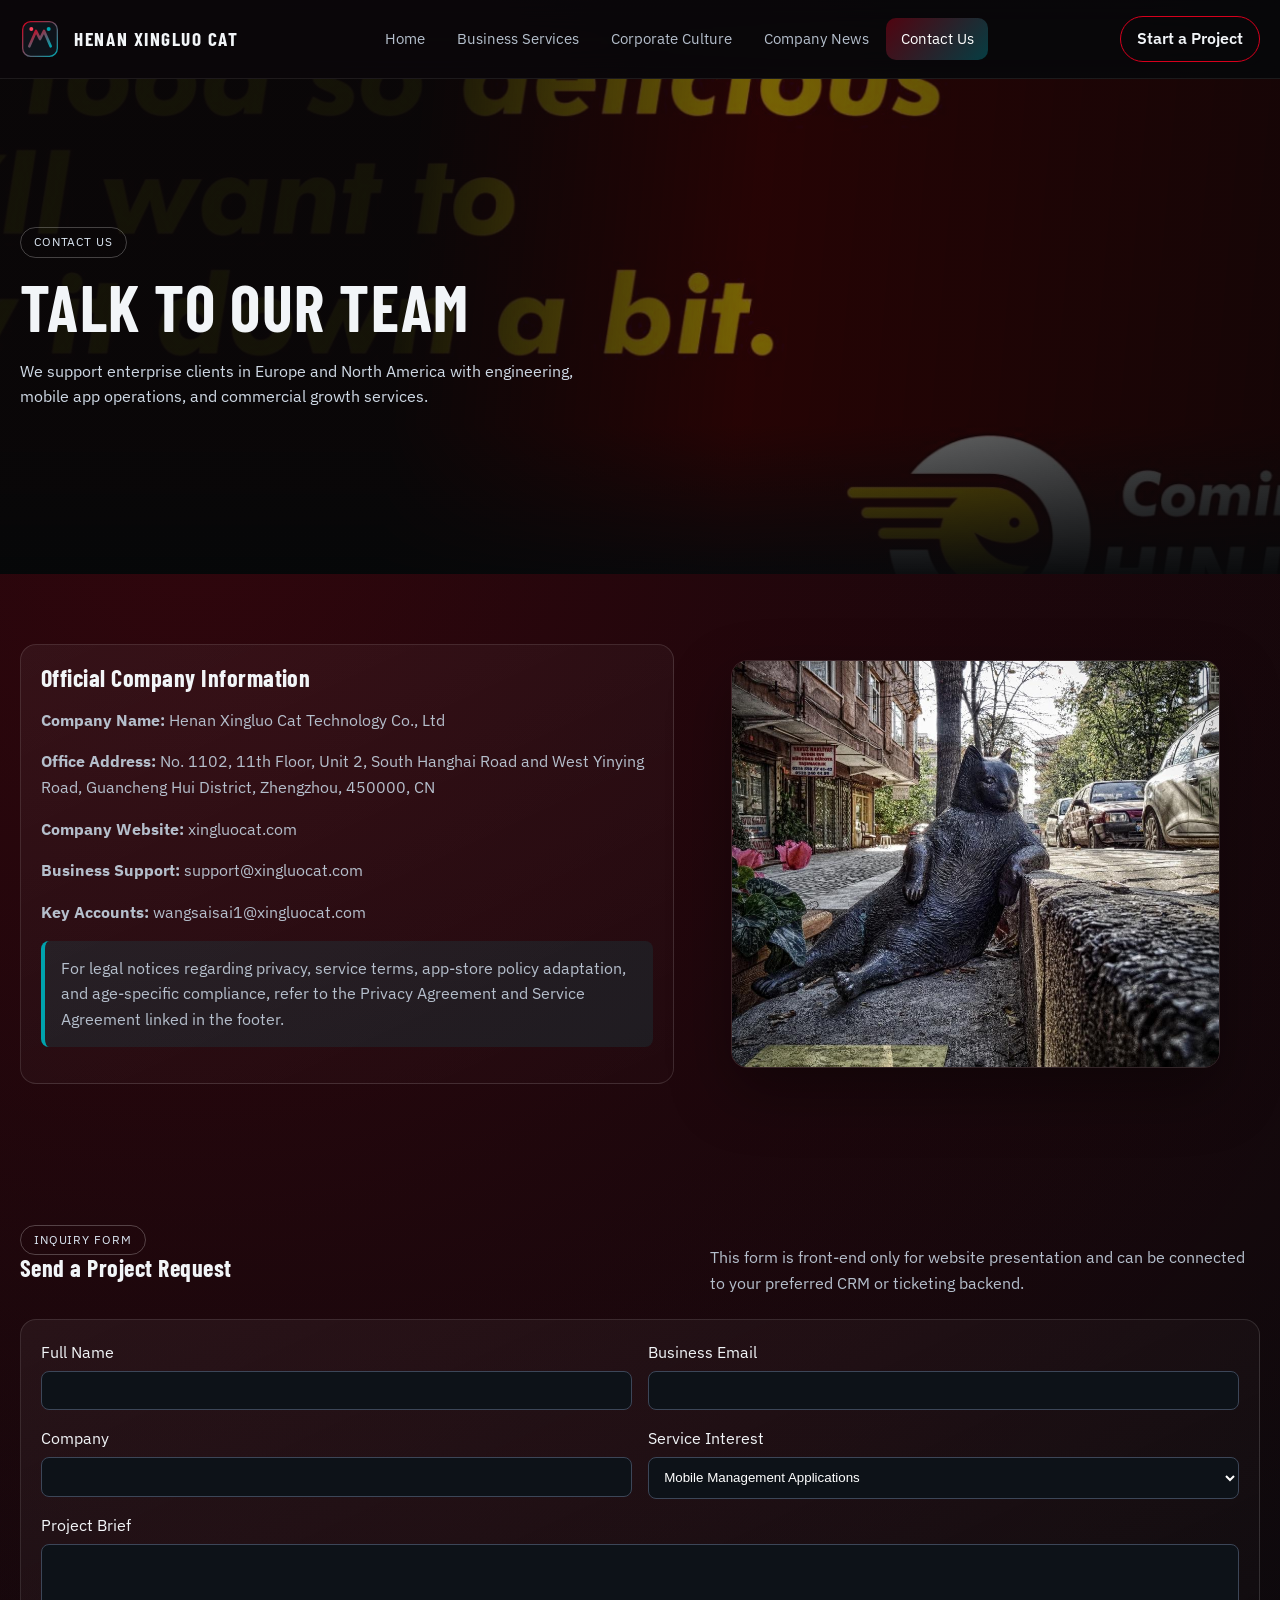
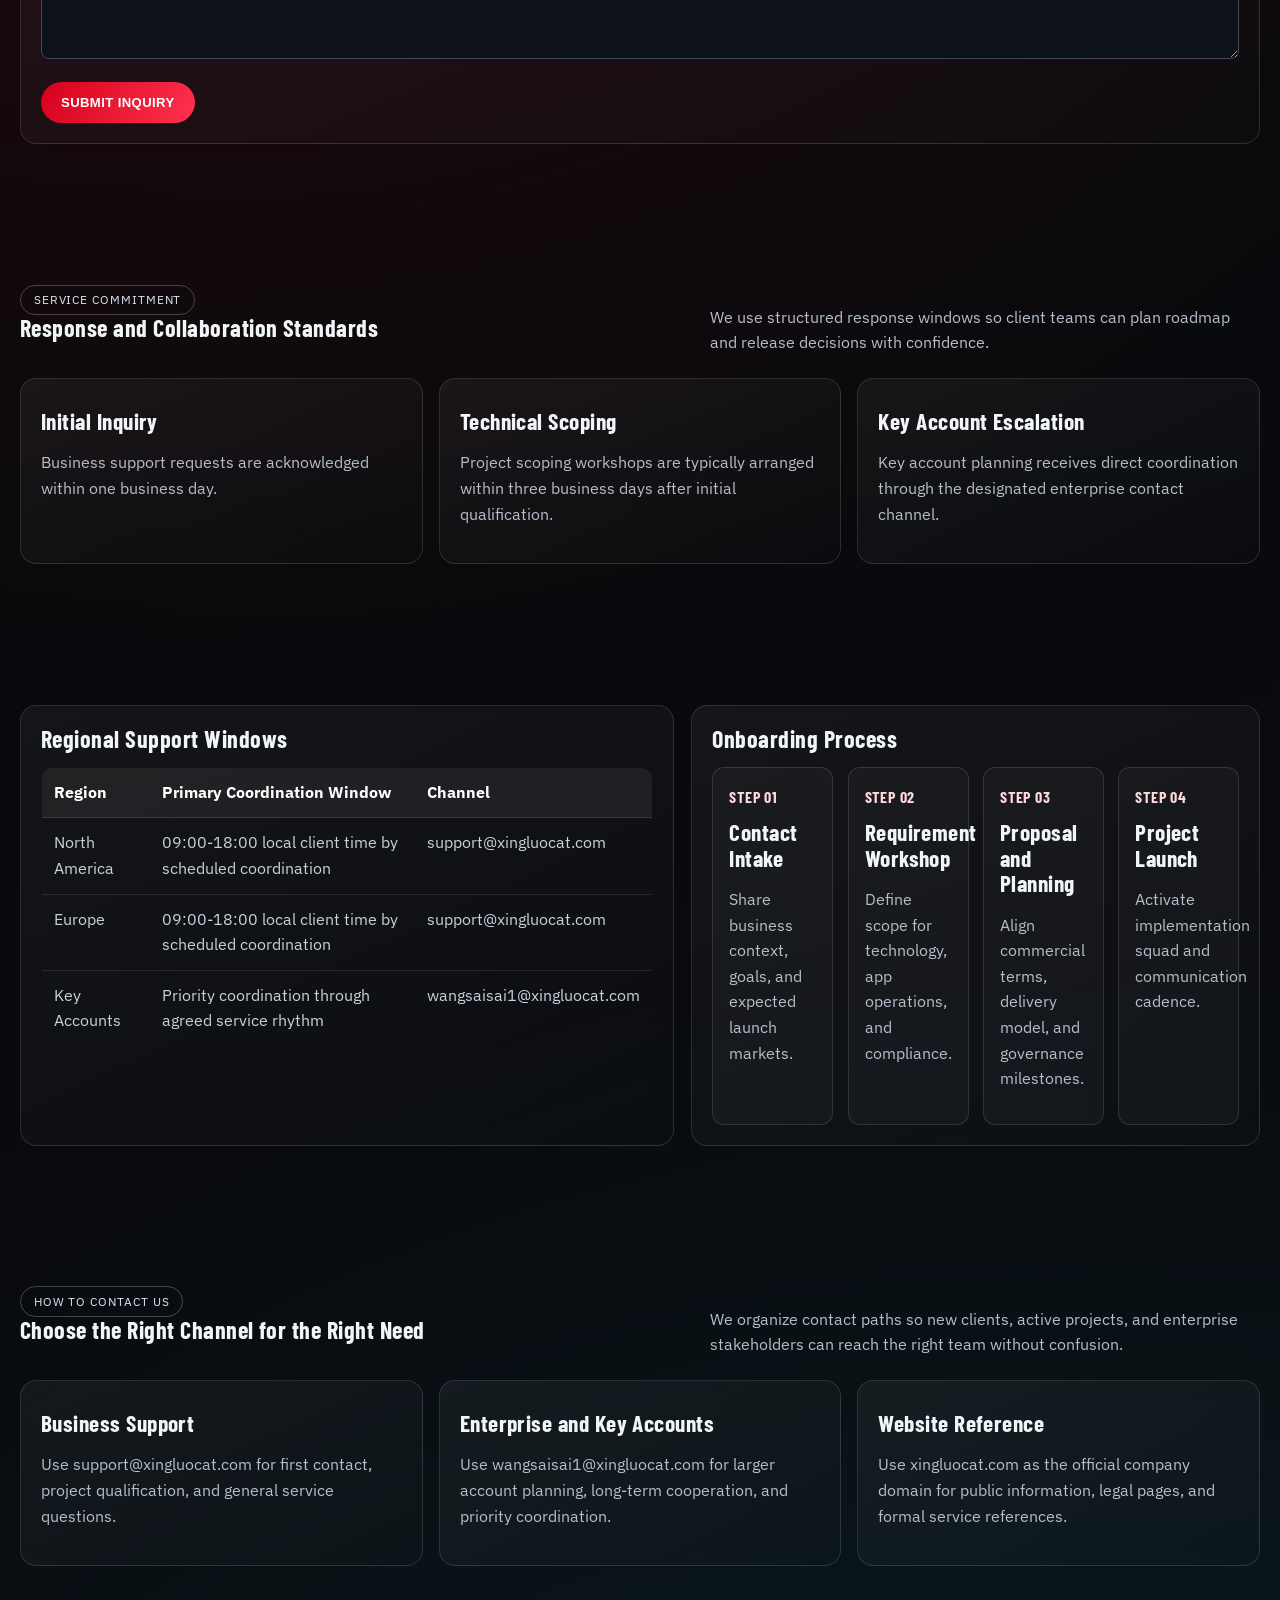
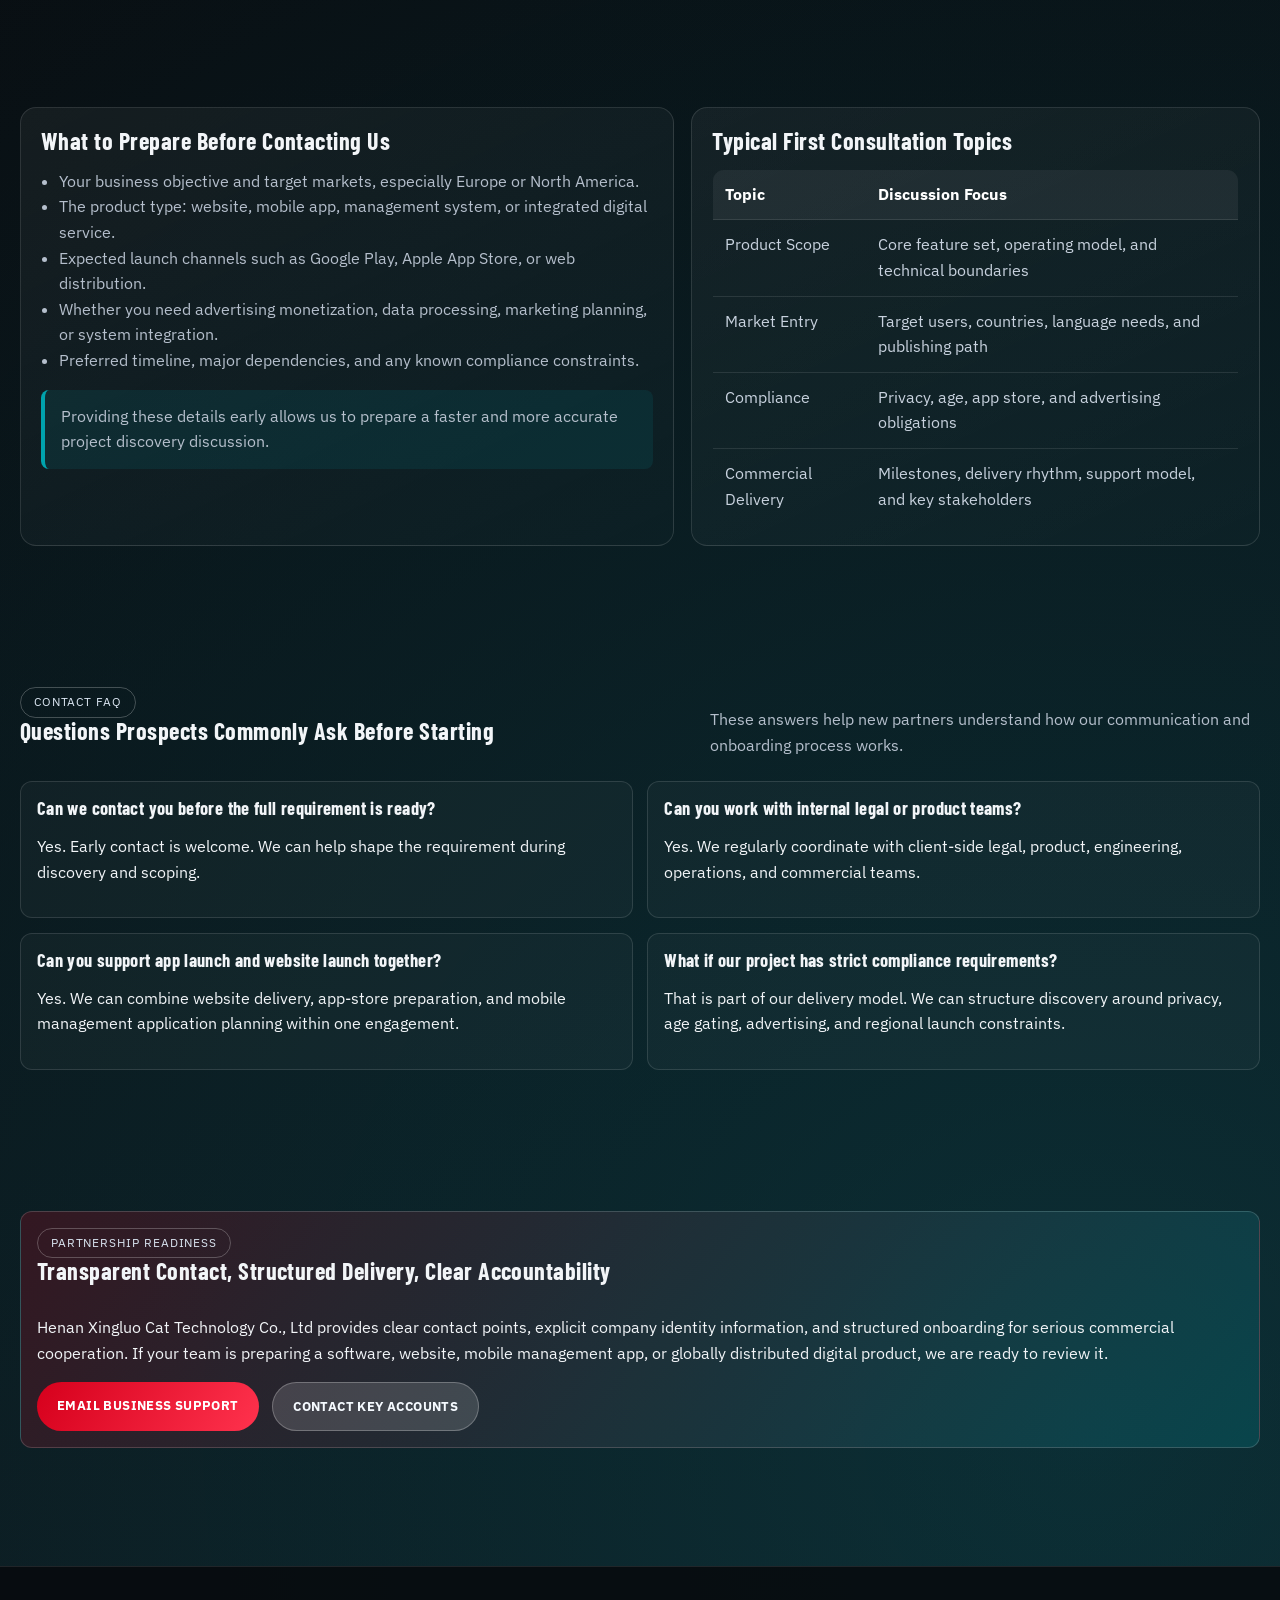
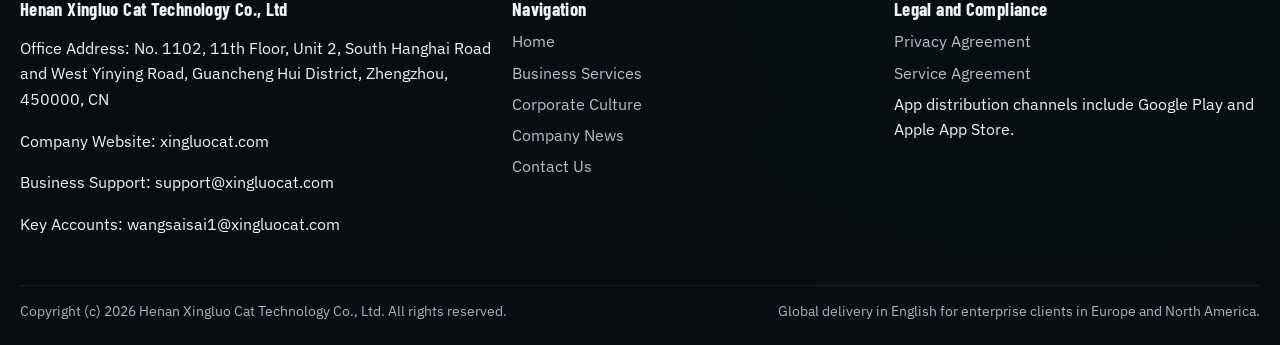
==== contact.html @ bdad8a5e "xingluocat" ====
<!DOCTYPE html>
<html lang="en">
<head>
  <meta charset="UTF-8">
  <meta http-equiv="X-UA-Compatible" content="IE=edge">
  <meta name="viewport" content="width=device-width, initial-scale=1.0">
  <title>Contact Us | Henan Xingluo Cat Technology Co., Ltd</title>
  <meta name="description" content="Contact Henan Xingluo Cat Technology Co., Ltd for business support, key account cooperation, and project consultations in Europe and North America.">
  <meta name="robots" content="index, follow, max-image-preview:large">
  <link rel="canonical" href="https://xingluocat.com/contact.html">
  <link rel="preconnect" href="https://fonts.googleapis.com">
  <link rel="preconnect" href="https://fonts.gstatic.com" crossorigin>
  <link href="https://fonts.googleapis.com/css2?family=Barlow+Condensed:wght@500;700;800&family=IBM+Plex+Sans:wght@400;500;600;700&display=swap" rel="stylesheet">
  <link rel="stylesheet" href="css/style.css">
</head>
<body>
  <a class="skip-link" href="#main">Skip to main content</a>
  <header class="site-header">
    <div class="container header-row">
      <a class="brand" href="index.html" aria-label="Go to homepage">
        <img src="images/logo.svg" alt="Xingluo Cat logo">
        <strong>Henan Xingluo Cat</strong>
      </a>
      <button class="nav-toggle" aria-expanded="false" aria-controls="main-nav" aria-label="Toggle menu">Menu</button>
      <nav id="main-nav" class="main-nav" aria-label="Primary navigation">
        <ul class="nav-list">
          <li><a href="index.html">Home</a></li>
          <li><a href="services.html">Business Services</a></li>
          <li><a href="culture.html">Corporate Culture</a></li>
          <li><a href="news.html">Company News</a></li>
          <li><a href="contact.html">Contact Us</a></li>
        </ul>
      </nav>
      <a class="header-cta cta-link" href="contact.html">Start a Project</a>
    </div>
  </header>

  <main id="main">
    <section class="hero" style="min-height:55vh;">
      <div class="hero-media">
        <img src="images/contact-map.png" alt="Global business route and communication map">
      </div>
      <div class="container hero-grid" style="grid-template-columns:1fr;">
        <div class="reveal">
          <span class="eyebrow">Contact Us</span>
          <h1>Talk to Our Team</h1>
          <p>We support enterprise clients in Europe and North America with engineering, mobile app operations, and commercial growth services.</p>
        </div>
      </div>
    </section>

    <section class="section">
      <div class="container split-box">
        <article class="card reveal">
          <h2>Official Company Information</h2>
          <p><strong>Company Name:</strong> Henan Xingluo Cat Technology Co., Ltd</p>
          <p><strong>Office Address:</strong> No. 1102, 11th Floor, Unit 2, South Hanghai Road and West Yinying Road, Guancheng Hui District, Zhengzhou, 450000, CN</p>
          <p><strong>Company Website:</strong> <a href="https://xingluocat.com">xingluocat.com</a></p>
          <p><strong>Business Support:</strong> <a href="mailto:support@xingluocat.com">support@xingluocat.com</a></p>
          <p><strong>Key Accounts:</strong> <a href="mailto:wangsaisai1@xingluocat.com">wangsaisai1@xingluocat.com</a></p>
          <p class="notice">For legal notices regarding privacy, service terms, app-store policy adaptation, and age-specific compliance, refer to the Privacy Agreement and Service Agreement linked in the footer.</p>
        </article>
        <figure class="feature-image reveal">
          <img src="images/newsroom.png" alt="Client communication center and support operations">
        </figure>
      </div>
    </section>

    <section class="section">
      <div class="container">
        <div class="section-title reveal">
          <div>
            <span class="eyebrow">Inquiry Form</span>
            <h2>Send a Project Request</h2>
          </div>
          <p>This form is front-end only for website presentation and can be connected to your preferred CRM or ticketing backend.</p>
        </div>
        <form class="card reveal" action="#" method="post" aria-label="Project request form">
          <div class="grid grid-2">
            <label>Full Name<input type="text" name="name" required style="width:100%;margin-top:0.35rem;padding:0.7rem;border-radius:8px;border:1px solid #3c4658;background:#0d1218;color:#fff;"></label>
            <label>Business Email<input type="email" name="email" required style="width:100%;margin-top:0.35rem;padding:0.7rem;border-radius:8px;border:1px solid #3c4658;background:#0d1218;color:#fff;"></label>
            <label>Company<input type="text" name="company" style="width:100%;margin-top:0.35rem;padding:0.7rem;border-radius:8px;border:1px solid #3c4658;background:#0d1218;color:#fff;"></label>
            <label>Service Interest
              <select name="service" style="width:100%;margin-top:0.35rem;padding:0.7rem;border-radius:8px;border:1px solid #3c4658;background:#0d1218;color:#fff;">
                <option>Mobile Management Applications</option>
                <option>Software Development</option>
                <option>Website Design and Operation</option>
                <option>Information System Integration</option>
                <option>Data Processing Services</option>
                <option>Advertising and Marketing</option>
                <option>E-commerce Information Consulting</option>
              </select>
            </label>
          </div>
          <label style="display:block;margin-top:0.9rem;">Project Brief
            <textarea name="message" rows="6" style="width:100%;margin-top:0.35rem;padding:0.7rem;border-radius:8px;border:1px solid #3c4658;background:#0d1218;color:#fff;"></textarea>
          </label>
          <button class="button button-primary" type="submit" style="margin-top:1rem;">Submit Inquiry</button>
        </form>
      </div>
    </section>

    <section class="section">
      <div class="container">
        <div class="section-title reveal">
          <div>
            <span class="eyebrow">Service Commitment</span>
            <h2>Response and Collaboration Standards</h2>
          </div>
          <p>We use structured response windows so client teams can plan roadmap and release decisions with confidence.</p>
        </div>
        <div class="grid grid-3">
          <article class="card reveal">
            <h3>Initial Inquiry</h3>
            <p>Business support requests are acknowledged within one business day.</p>
          </article>
          <article class="card reveal">
            <h3>Technical Scoping</h3>
            <p>Project scoping workshops are typically arranged within three business days after initial qualification.</p>
          </article>
          <article class="card reveal">
            <h3>Key Account Escalation</h3>
            <p>Key account planning receives direct coordination through the designated enterprise contact channel.</p>
          </article>
        </div>
      </div>
    </section>

    <section class="section">
      <div class="container split-box">
        <article class="card reveal">
          <h2>Regional Support Windows</h2>
          <table class="mini-table" aria-label="Regional support windows">
            <thead>
              <tr>
                <th>Region</th>
                <th>Primary Coordination Window</th>
                <th>Channel</th>
              </tr>
            </thead>
            <tbody>
              <tr>
                <td>North America</td>
                <td>09:00-18:00 local client time by scheduled coordination</td>
                <td>support@xingluocat.com</td>
              </tr>
              <tr>
                <td>Europe</td>
                <td>09:00-18:00 local client time by scheduled coordination</td>
                <td>support@xingluocat.com</td>
              </tr>
              <tr>
                <td>Key Accounts</td>
                <td>Priority coordination through agreed service rhythm</td>
                <td>wangsaisai1@xingluocat.com</td>
              </tr>
            </tbody>
          </table>
        </article>
        <article class="card reveal">
          <h2>Onboarding Process</h2>
          <div class="process-grid">
            <article class="process-step">
              <strong>Step 01</strong>
              <h3>Contact Intake</h3>
              <p>Share business context, goals, and expected launch markets.</p>
            </article>
            <article class="process-step">
              <strong>Step 02</strong>
              <h3>Requirement Workshop</h3>
              <p>Define scope for technology, app operations, and compliance.</p>
            </article>
            <article class="process-step">
              <strong>Step 03</strong>
              <h3>Proposal and Planning</h3>
              <p>Align commercial terms, delivery model, and governance milestones.</p>
            </article>
            <article class="process-step">
              <strong>Step 04</strong>
              <h3>Project Launch</h3>
              <p>Activate implementation squad and communication cadence.</p>
            </article>
          </div>
        </article>
      </div>
    </section>

    <section class="section">
      <div class="container">
        <div class="section-title reveal">
          <div>
            <span class="eyebrow">How to Contact Us</span>
            <h2>Choose the Right Channel for the Right Need</h2>
          </div>
          <p>We organize contact paths so new clients, active projects, and enterprise stakeholders can reach the right team without confusion.</p>
        </div>
        <div class="grid grid-3">
          <article class="card reveal">
            <h3>Business Support</h3>
            <p>Use support@xingluocat.com for first contact, project qualification, and general service questions.</p>
          </article>
          <article class="card reveal">
            <h3>Enterprise and Key Accounts</h3>
            <p>Use wangsaisai1@xingluocat.com for larger account planning, long-term cooperation, and priority coordination.</p>
          </article>
          <article class="card reveal">
            <h3>Website Reference</h3>
            <p>Use xingluocat.com as the official company domain for public information, legal pages, and formal service references.</p>
          </article>
        </div>
      </div>
    </section>

    <section class="section">
      <div class="container split-box">
        <article class="card reveal">
          <h2>What to Prepare Before Contacting Us</h2>
          <ul class="list-clean">
            <li>Your business objective and target markets, especially Europe or North America.</li>
            <li>The product type: website, mobile app, management system, or integrated digital service.</li>
            <li>Expected launch channels such as Google Play, Apple App Store, or web distribution.</li>
            <li>Whether you need advertising monetization, data processing, marketing planning, or system integration.</li>
            <li>Preferred timeline, major dependencies, and any known compliance constraints.</li>
          </ul>
          <p class="notice">Providing these details early allows us to prepare a faster and more accurate project discovery discussion.</p>
        </article>
        <article class="card reveal">
          <h2>Typical First Consultation Topics</h2>
          <table class="mini-table" aria-label="Initial consultation topics">
            <thead>
              <tr>
                <th>Topic</th>
                <th>Discussion Focus</th>
              </tr>
            </thead>
            <tbody>
              <tr>
                <td>Product Scope</td>
                <td>Core feature set, operating model, and technical boundaries</td>
              </tr>
              <tr>
                <td>Market Entry</td>
                <td>Target users, countries, language needs, and publishing path</td>
              </tr>
              <tr>
                <td>Compliance</td>
                <td>Privacy, age, app store, and advertising obligations</td>
              </tr>
              <tr>
                <td>Commercial Delivery</td>
                <td>Milestones, delivery rhythm, support model, and key stakeholders</td>
              </tr>
            </tbody>
          </table>
        </article>
      </div>
    </section>

    <section class="section">
      <div class="container">
        <div class="section-title reveal">
          <div>
            <span class="eyebrow">Contact FAQ</span>
            <h2>Questions Prospects Commonly Ask Before Starting</h2>
          </div>
          <p>These answers help new partners understand how our communication and onboarding process works.</p>
        </div>
        <div class="faq-grid reveal">
          <article class="faq-item">
            <h3>Can we contact you before the full requirement is ready?</h3>
            <p>Yes. Early contact is welcome. We can help shape the requirement during discovery and scoping.</p>
          </article>
          <article class="faq-item">
            <h3>Can you work with internal legal or product teams?</h3>
            <p>Yes. We regularly coordinate with client-side legal, product, engineering, operations, and commercial teams.</p>
          </article>
          <article class="faq-item">
            <h3>Can you support app launch and website launch together?</h3>
            <p>Yes. We can combine website delivery, app-store preparation, and mobile management application planning within one engagement.</p>
          </article>
          <article class="faq-item">
            <h3>What if our project has strict compliance requirements?</h3>
            <p>That is part of our delivery model. We can structure discovery around privacy, age gating, advertising, and regional launch constraints.</p>
          </article>
        </div>
      </div>
    </section>

    <section class="section">
      <div class="container banner-strip reveal">
        <div class="section-title" style="margin-bottom:0.8rem;">
          <div>
            <span class="eyebrow">Partnership Readiness</span>
            <h2>Transparent Contact, Structured Delivery, Clear Accountability</h2>
          </div>
        </div>
        <p>Henan Xingluo Cat Technology Co., Ltd provides clear contact points, explicit company identity information, and structured onboarding for serious commercial cooperation. If your team is preparing a software, website, mobile management app, or globally distributed digital product, we are ready to review it.</p>
        <div class="hero-actions" style="margin-top:1rem;">
          <a class="button button-primary" href="mailto:support@xingluocat.com">Email Business Support</a>
          <a class="button button-secondary" href="mailto:wangsaisai1@xingluocat.com">Contact Key Accounts</a>
        </div>
      </div>
    </section>
  </main>

  <footer class="site-footer">
    <div class="container footer-grid">
      <section>
        <h3>Henan Xingluo Cat Technology Co., Ltd</h3>
        <p>Office Address: No. 1102, 11th Floor, Unit 2, South Hanghai Road and West Yinying Road, Guancheng Hui District, Zhengzhou, 450000, CN</p>
        <p>Company Website: <a href="https://xingluocat.com">xingluocat.com</a></p>
        <p>Business Support: <a href="mailto:support@xingluocat.com">support@xingluocat.com</a></p>
        <p>Key Accounts: <a href="mailto:wangsaisai1@xingluocat.com">wangsaisai1@xingluocat.com</a></p>
      </section>
      <section>
        <h3>Navigation</h3>
        <ul class="footer-links">
          <li><a href="index.html">Home</a></li>
          <li><a href="services.html">Business Services</a></li>
          <li><a href="culture.html">Corporate Culture</a></li>
          <li><a href="news.html">Company News</a></li>
          <li><a href="contact.html">Contact Us</a></li>
        </ul>
      </section>
      <section>
        <h3>Legal and Compliance</h3>
        <ul class="footer-links">
          <li><a href="privacy.html">Privacy Agreement</a></li>
          <li><a href="terms.html">Service Agreement</a></li>
          <li>App distribution channels include Google Play and Apple App Store.</li>
        </ul>
      </section>
    </div>
    <div class="container footer-bottom">
      <span>Copyright (c) <span id="year"></span> Henan Xingluo Cat Technology Co., Ltd. All rights reserved.</span>
      <span>Global delivery in English for enterprise clients in Europe and North America.</span>
    </div>
  </footer>

  <script src="js/main.js" defer></script>
</body>
</html>
---- css/style.css ----
/* Core theme and reset */
:root {
  --bg: #060708;
  --bg-soft: #11151a;
  --surface: #171c24;
  --surface-2: #1f2631;
  --text: #f2f5f8;
  --muted: #b5bfcc;
  --line: #313949;
  --brand: #d6001c;
  --brand-soft: #ff445d;
  --accent: #00a3ad;
  --success: #1bc47d;
  --warning: #ffb200;
  --max: 1240px;
  --radius: 16px;
  --shadow-lg: 0 24px 60px rgba(0, 0, 0, 0.35);
}

* {
  box-sizing: border-box;
}

html {
  scroll-behavior: smooth;
}

body {
  margin: 0;
  color: var(--text);
  background:
    radial-gradient(circle at 15% 10%, rgba(214, 0, 28, 0.2), transparent 38%),
    radial-gradient(circle at 85% 90%, rgba(0, 163, 173, 0.2), transparent 44%),
    linear-gradient(160deg, #050607 0%, #090b0f 60%, #10141a 100%);
  font-family: "IBM Plex Sans", "Segoe UI", sans-serif;
  line-height: 1.6;
}

a {
  color: inherit;
  text-decoration: none;
}

img {
  max-width: 100%;
  display: block;
}

.container {
  width: min(100% - 2.2rem, var(--max));
  margin-inline: auto;
}

.skip-link {
  position: absolute;
  left: -9999px;
  top: auto;
}

.skip-link:focus {
  left: 1rem;
  top: 1rem;
  padding: 0.7rem 1rem;
  background: #fff;
  color: #000;
  z-index: 1000;
}

/* Header */
.site-header {
  position: sticky;
  top: 0;
  z-index: 100;
  backdrop-filter: blur(14px);
  background: rgba(6, 8, 10, 0.82);
  border-bottom: 1px solid rgba(255, 255, 255, 0.08);
}

.header-row {
  display: flex;
  align-items: center;
  justify-content: space-between;
  min-height: 78px;
  gap: 1rem;
}

.brand {
  display: flex;
  align-items: center;
  gap: 0.9rem;
}

.brand img {
  width: 40px;
  height: 40px;
}

.brand strong {
  font-family: "Barlow Condensed", sans-serif;
  letter-spacing: 0.08em;
  font-size: 1.2rem;
  text-transform: uppercase;
}

.nav-toggle {
  display: none;
  border: 1px solid var(--line);
  background: transparent;
  color: var(--text);
  border-radius: 10px;
  padding: 0.55rem 0.8rem;
}

.nav-list {
  list-style: none;
  display: flex;
  gap: 0.2rem;
  margin: 0;
  padding: 0;
}

.nav-list a {
  display: inline-block;
  padding: 0.55rem 0.9rem;
  border-radius: 10px;
  font-size: 0.94rem;
  color: var(--muted);
  transition: all 0.25s ease;
}

.nav-list a:hover,
.nav-list a:focus-visible,
.nav-list a.active {
  color: #fff;
  background: linear-gradient(130deg, rgba(214, 0, 28, 0.35), rgba(0, 163, 173, 0.35));
}

.cta-link {
  padding: 0.55rem 1rem;
  border: 1px solid var(--brand);
  border-radius: 999px;
  font-weight: 600;
  transition: all 0.25s ease;
}

.cta-link:hover {
  background: var(--brand);
}

/* Hero */
.hero {
  position: relative;
  min-height: 74vh;
  display: grid;
  align-items: center;
  overflow: hidden;
}

.hero-media {
  position: absolute;
  inset: 0;
  z-index: -2;
}

.hero-media img {
  width: 100%;
  height: 100%;
  object-fit: cover;
  filter: saturate(1.08) contrast(1.05);
  transform: scale(1.07);
  animation: heroZoom 12s ease forwards;
}

.hero::before {
  content: "";
  position: absolute;
  inset: 0;
  z-index: -1;
  background:
    linear-gradient(95deg, rgba(6, 7, 8, 0.94) 32%, rgba(6, 7, 8, 0.55) 58%, rgba(6, 7, 8, 0.78) 100%),
    linear-gradient(180deg, rgba(0, 0, 0, 0) 70%, rgba(9, 11, 15, 0.94) 100%);
}

.hero-grid {
  display: grid;
  grid-template-columns: 1fr 420px;
  gap: 2rem;
  align-items: center;
  padding: 4.5rem 0;
}

.eyebrow {
  display: inline-flex;
  gap: 0.5rem;
  align-items: center;
  border: 1px solid rgba(255, 255, 255, 0.24);
  border-radius: 999px;
  padding: 0.32rem 0.8rem;
  text-transform: uppercase;
  letter-spacing: 0.08em;
  font-size: 0.72rem;
  color: #dbe6f2;
}

h1,
h2,
h3 {
  font-family: "Barlow Condensed", sans-serif;
  letter-spacing: 0.02em;
  margin: 0 0 0.9rem;
  line-height: 1.1;
}

h1 {
  font-size: clamp(2.2rem, 5vw, 4.3rem);
  text-transform: uppercase;
  margin-top: 0.9rem;
}

.hero p {
  max-width: 56ch;
  color: #d0dae6;
}

.hero-actions {
  margin-top: 1.7rem;
  display: flex;
  gap: 0.85rem;
  flex-wrap: wrap;
}

.button {
  border: 0;
  border-radius: 999px;
  padding: 0.8rem 1.25rem;
  font-weight: 700;
  letter-spacing: 0.03em;
  text-transform: uppercase;
  font-size: 0.82rem;
  cursor: pointer;
  transition: transform 0.24s ease, filter 0.24s ease;
}

.button:hover {
  transform: translateY(-2px);
  filter: brightness(1.05);
}

.button-primary {
  color: #fff;
  background: linear-gradient(120deg, var(--brand), #ff324d);
}

.button-secondary {
  color: #f5faff;
  background: rgba(255, 255, 255, 0.14);
  border: 1px solid rgba(255, 255, 255, 0.25);
}

.stat-card {
  background: rgba(10, 13, 18, 0.72);
  border: 1px solid rgba(255, 255, 255, 0.17);
  border-radius: var(--radius);
  padding: 1.2rem;
  box-shadow: var(--shadow-lg);
}

.stat-grid {
  display: grid;
  gap: 0.8rem;
  grid-template-columns: 1fr 1fr;
}

.stat {
  background: rgba(255, 255, 255, 0.03);
  border: 1px solid rgba(255, 255, 255, 0.08);
  border-radius: 12px;
  padding: 0.8rem;
}

.stat strong {
  display: block;
  font-size: 1.5rem;
  font-family: "Barlow Condensed", sans-serif;
}

/* Sections */
.section {
  padding: 4.4rem 0;
}

.section-title {
  display: flex;
  justify-content: space-between;
  align-items: end;
  gap: 1rem;
  margin-bottom: 1.4rem;
}

.section-title p {
  margin: 0;
  color: var(--muted);
  max-width: 55ch;
}

.grid {
  display: grid;
  gap: 1rem;
}

.grid-3 {
  grid-template-columns: repeat(3, minmax(0, 1fr));
}

.grid-2 {
  grid-template-columns: repeat(2, minmax(0, 1fr));
}

.card {
  background: linear-gradient(155deg, rgba(255, 255, 255, 0.05), rgba(255, 255, 255, 0.01));
  border: 1px solid rgba(255, 255, 255, 0.12);
  border-radius: var(--radius);
  padding: 1.25rem;
  overflow: hidden;
  position: relative;
}

.card::after {
  content: "";
  position: absolute;
  left: 0;
  bottom: 0;
  width: 100%;
  height: 3px;
  background: linear-gradient(90deg, var(--brand), var(--accent));
  transform: scaleX(0);
  transform-origin: left;
  transition: transform 0.3s ease;
}

.card:hover::after {
  transform: scaleX(1);
}

.card h3 {
  margin-top: 0.6rem;
  font-size: 1.45rem;
}

.card p,
.card li {
  color: var(--muted);
}

.icon-wrap {
  width: 42px;
  height: 42px;
}

.feature-image {
  border-radius: var(--radius);
  border: 1px solid rgba(255, 255, 255, 0.12);
  overflow: hidden;
  box-shadow: var(--shadow-lg);
}

.feature-image img {
  width: 100%;
  height: 100%;
  object-fit: cover;
}

.timeline {
  border-left: 2px solid rgba(255, 255, 255, 0.16);
  margin-left: 0.7rem;
  padding-left: 1.2rem;
}

.timeline-item {
  position: relative;
  margin-bottom: 1.3rem;
}

.timeline-item::before {
  content: "";
  width: 11px;
  height: 11px;
  border-radius: 50%;
  background: var(--brand-soft);
  position: absolute;
  left: -1.87rem;
  top: 0.35rem;
}

.timeline-item time {
  color: #fbd2d8;
  font-size: 0.88rem;
}

.split-box {
  display: grid;
  gap: 1.1rem;
  grid-template-columns: 1.15fr 1fr;
  align-items: stretch;
}

.list-clean {
  margin: 0;
  padding-left: 1.1rem;
}

.kpi-row {
  display: grid;
  grid-template-columns: repeat(4, minmax(0, 1fr));
  gap: 0.9rem;
}

.kpi {
  padding: 1rem;
  border-radius: 12px;
  background: rgba(255, 255, 255, 0.04);
  border: 1px solid rgba(255, 255, 255, 0.12);
  text-align: center;
}

.kpi strong {
  display: block;
  font-size: 2rem;
  font-family: "Barlow Condensed", sans-serif;
}

.notice {
  border-left: 4px solid var(--accent);
  padding: 0.9rem 1rem;
  background: rgba(0, 163, 173, 0.11);
  border-radius: 8px;
}

.pill-row {
  display: flex;
  flex-wrap: wrap;
  gap: 0.55rem;
}

.pill {
  padding: 0.35rem 0.75rem;
  border-radius: 999px;
  border: 1px solid rgba(255, 255, 255, 0.2);
  background: rgba(255, 255, 255, 0.06);
  font-size: 0.82rem;
  color: #d7dfeb;
}

.process-grid {
  display: grid;
  grid-template-columns: repeat(4, minmax(0, 1fr));
  gap: 0.9rem;
}

.process-step {
  border: 1px solid rgba(255, 255, 255, 0.12);
  background: rgba(255, 255, 255, 0.03);
  border-radius: 12px;
  padding: 1rem;
}

.process-step strong {
  display: inline-block;
  color: #ffd7dd;
  font-family: "Barlow Condensed", sans-serif;
  letter-spacing: 0.05em;
  text-transform: uppercase;
}

.faq-grid {
  display: grid;
  grid-template-columns: repeat(2, minmax(0, 1fr));
  gap: 0.9rem;
}

.faq-item {
  border: 1px solid rgba(255, 255, 255, 0.12);
  background: rgba(255, 255, 255, 0.03);
  border-radius: 12px;
  padding: 1rem;
}

.faq-item h3 {
  font-size: 1.15rem;
  margin-bottom: 0.5rem;
}

.mini-table {
  width: 100%;
  border-collapse: collapse;
  border: 1px solid rgba(255, 255, 255, 0.14);
  border-radius: 12px;
  overflow: hidden;
}

.mini-table th,
.mini-table td {
  border-bottom: 1px solid rgba(255, 255, 255, 0.1);
  padding: 0.75rem;
  text-align: left;
  vertical-align: top;
}

.mini-table th {
  color: #fff;
  background: rgba(255, 255, 255, 0.06);
}

.mini-table td {
  color: #c8d2de;
}

.banner-strip {
  padding: 1rem;
  border-radius: 12px;
  border: 1px solid rgba(255, 255, 255, 0.16);
  background: linear-gradient(130deg, rgba(214, 0, 28, 0.2), rgba(0, 163, 173, 0.2));
}

.quote {
  border-left: 4px solid #ff445d;
  padding: 0.8rem 1rem;
  margin: 0;
  color: #e2e8f2;
  background: rgba(255, 255, 255, 0.03);
}

/* Footer */
.site-footer {
  margin-top: 3rem;
  border-top: 1px solid rgba(255, 255, 255, 0.1);
  background: rgba(8, 10, 13, 0.86);
}

.footer-grid {
  display: grid;
  grid-template-columns: 1.3fr 1fr 1fr;
  gap: 1rem;
  padding: 2rem 0;
}

.footer-grid h3 {
  margin-bottom: 0.6rem;
}

.footer-links {
  list-style: none;
  margin: 0;
  padding: 0;
  display: grid;
  gap: 0.35rem;
}

.footer-links a {
  color: var(--muted);
}

.footer-links a:hover {
  color: #fff;
}

.footer-bottom {
  border-top: 1px solid rgba(255, 255, 255, 0.08);
  padding: 0.85rem 0 1.4rem;
  color: #a8b4c4;
  font-size: 0.89rem;
  display: flex;
  justify-content: space-between;
  gap: 1rem;
  flex-wrap: wrap;
}

/* Policy pages */
.policy-wrapper {
  padding: 2.6rem 0 4rem;
}

.policy-grid {
  display: grid;
  gap: 1.2rem;
  grid-template-columns: 280px 1fr;
}

.policy-toc {
  position: sticky;
  top: 96px;
  align-self: start;
  max-height: calc(100vh - 120px);
  overflow: auto;
  background: rgba(255, 255, 255, 0.03);
  border: 1px solid rgba(255, 255, 255, 0.1);
  border-radius: 12px;
  padding: 0.9rem;
}

.policy-toc a {
  display: block;
  color: #b8c2cf;
  padding: 0.25rem 0;
  font-size: 0.92rem;
}

.policy-content section {
  margin-bottom: 1.2rem;
  border: 1px solid rgba(255, 255, 255, 0.1);
  border-radius: 12px;
  padding: 1rem;
  background: rgba(255, 255, 255, 0.02);
}

.policy-content h2 {
  margin-bottom: 0.5rem;
}

.policy-content p,
.policy-content li {
  color: #ccd4de;
}

/* Reveal animation */
.reveal {
  opacity: 0;
  transform: translateY(24px);
  transition: opacity 0.7s ease, transform 0.7s ease;
}

.reveal.visible {
  opacity: 1;
  transform: translateY(0);
}

@keyframes heroZoom {
  from {
    transform: scale(1.12);
  }

  to {
    transform: scale(1.02);
  }
}

@media (max-width: 1020px) {
  .hero-grid,
  .split-box,
  .footer-grid,
  .policy-grid {
    grid-template-columns: 1fr;
  }

  .kpi-row,
  .grid-3 {
    grid-template-columns: repeat(2, minmax(0, 1fr));
  }

  .process-grid {
    grid-template-columns: repeat(2, minmax(0, 1fr));
  }

  .faq-grid {
    grid-template-columns: 1fr;
  }

  .policy-toc {
    position: static;
    max-height: none;
  }
}

@media (max-width: 780px) {
  .nav-toggle {
    display: inline-block;
  }

  .main-nav {
    position: absolute;
    left: 0;
    right: 0;
    top: 78px;
    background: rgba(8, 10, 13, 0.98);
    border-bottom: 1px solid rgba(255, 255, 255, 0.08);
    transform-origin: top;
    transform: scaleY(0);
    opacity: 0;
    transition: 0.25s ease;
    pointer-events: none;
  }

  .main-nav.open {
    transform: scaleY(1);
    opacity: 1;
    pointer-events: auto;
  }

  .nav-list {
    display: grid;
    gap: 0.4rem;
    padding: 1rem;
  }

  .header-cta {
    display: none;
  }

  .kpi-row,
  .grid-3,
  .grid-2,
  .stat-grid,
  .process-grid,
  .faq-grid {
    grid-template-columns: 1fr;
  }

  .section {
    padding: 3.3rem 0;
  }

  h1 {
    font-size: clamp(2rem, 9vw, 3rem);
  }
}
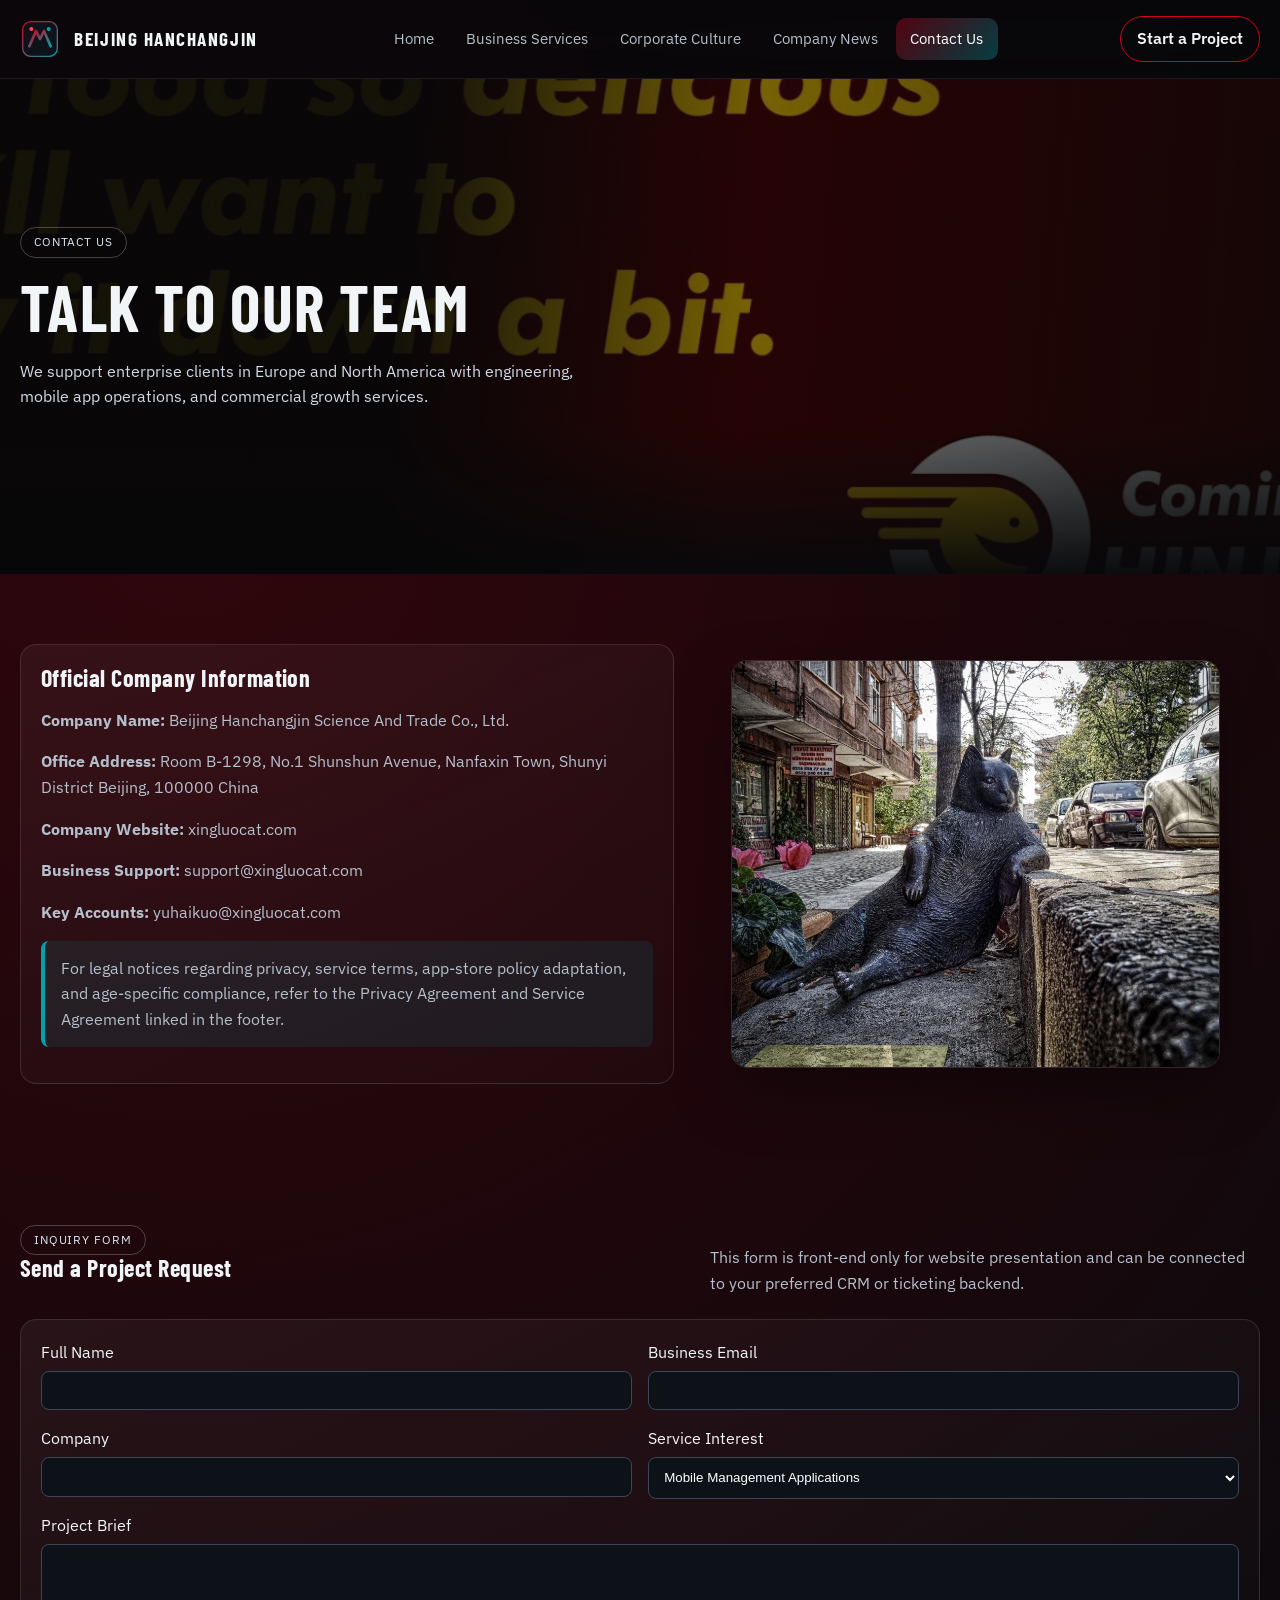
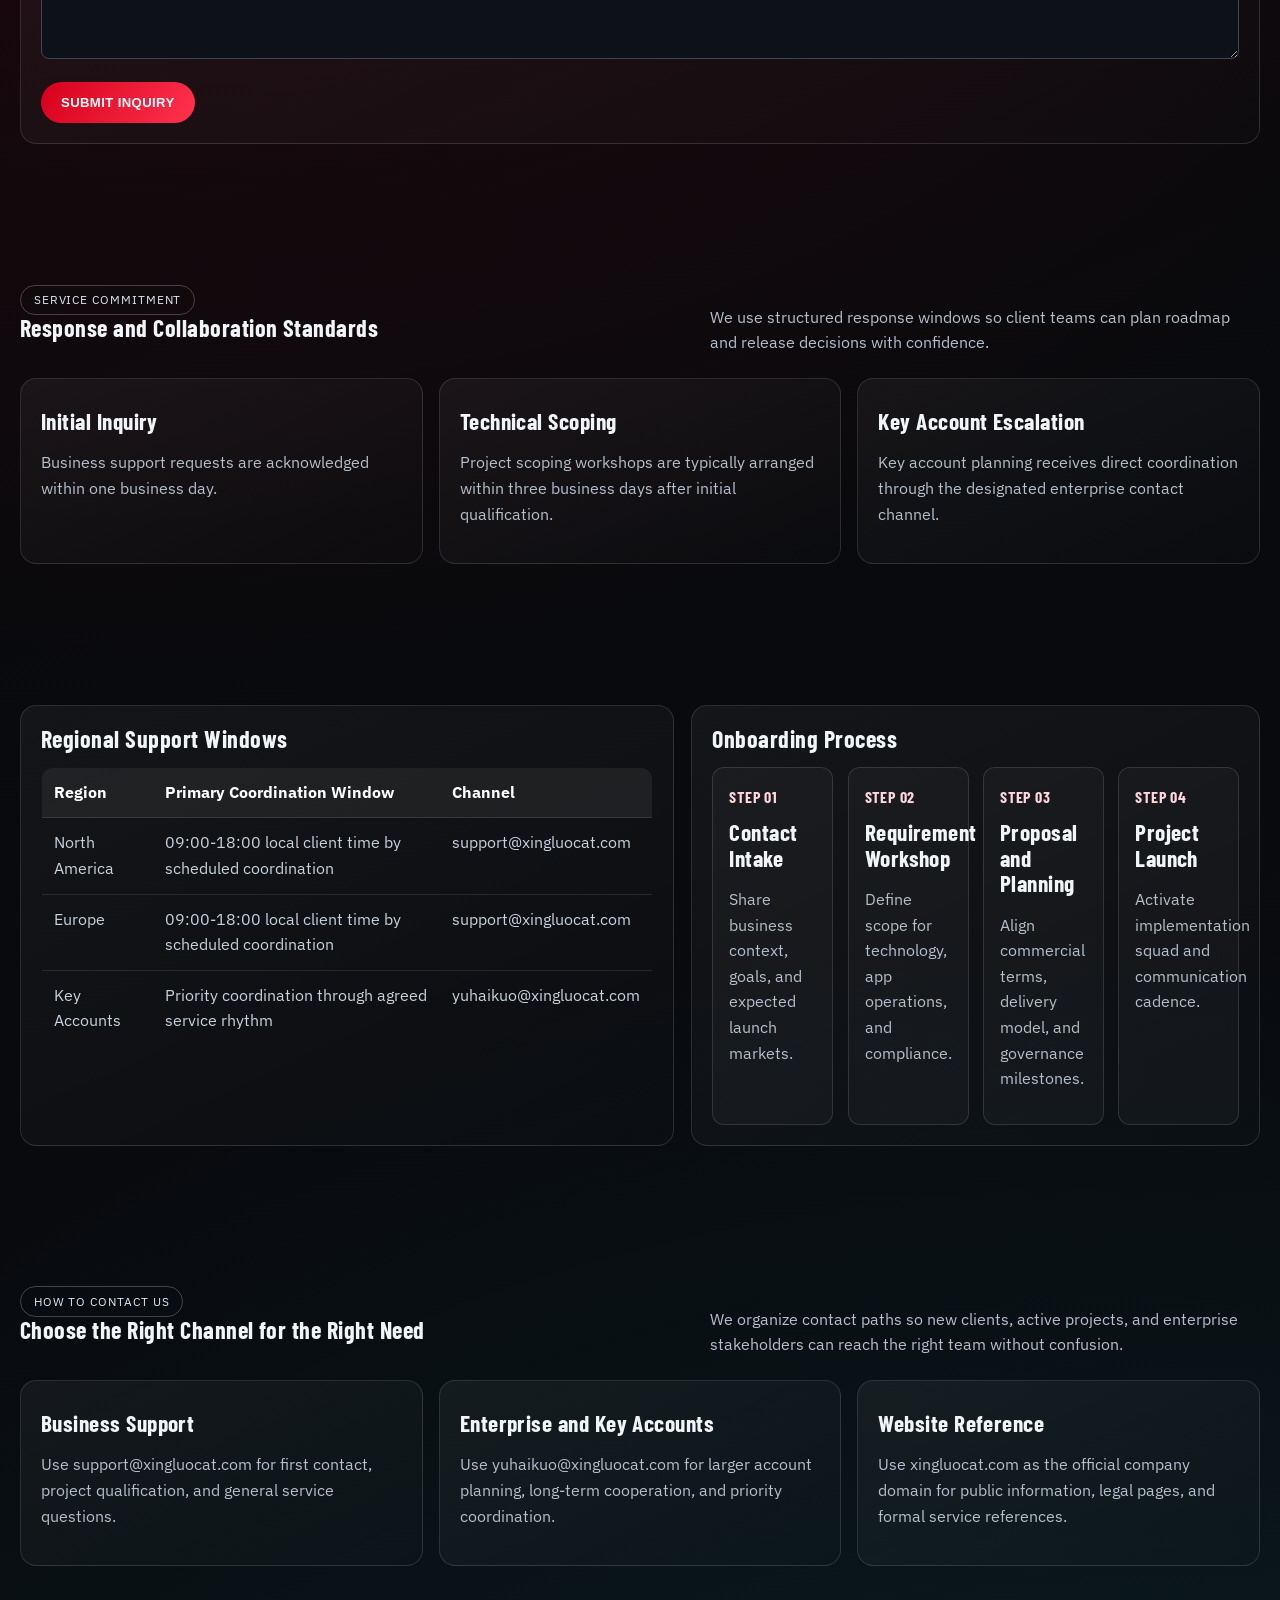
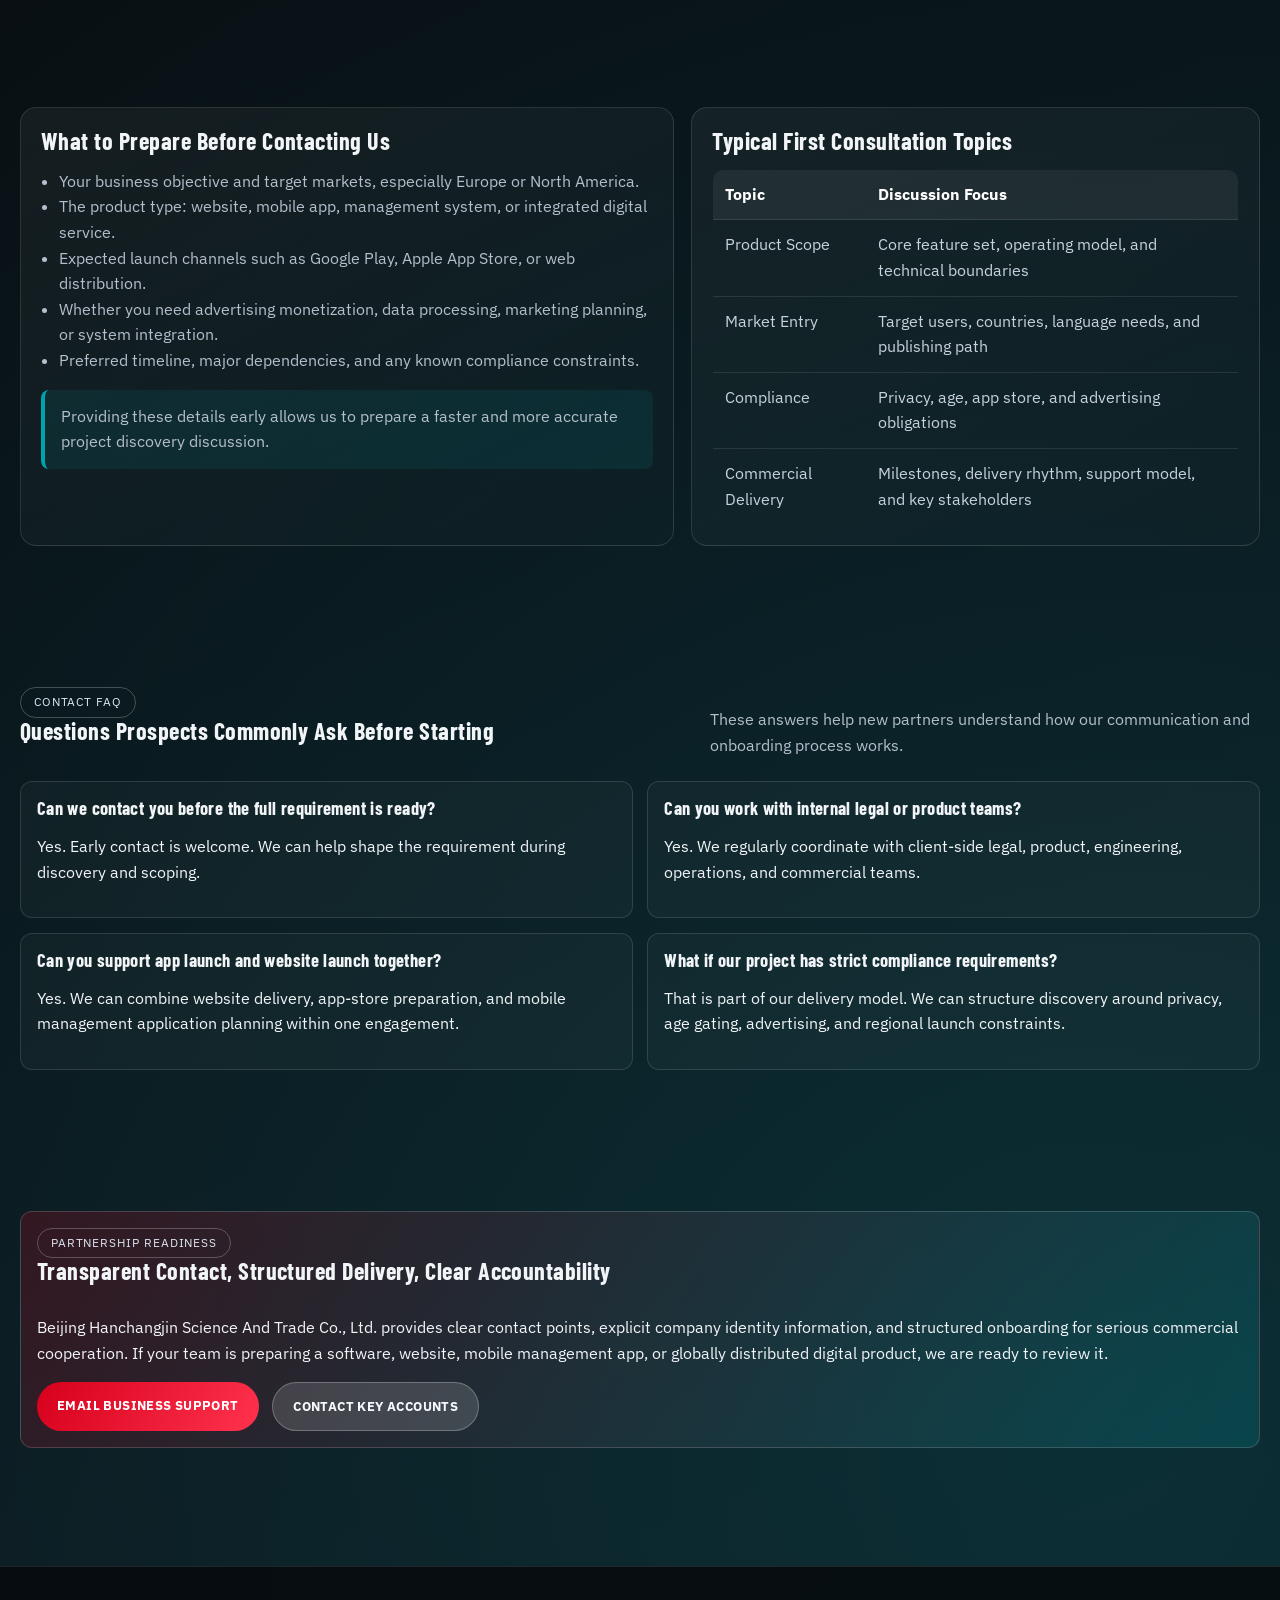
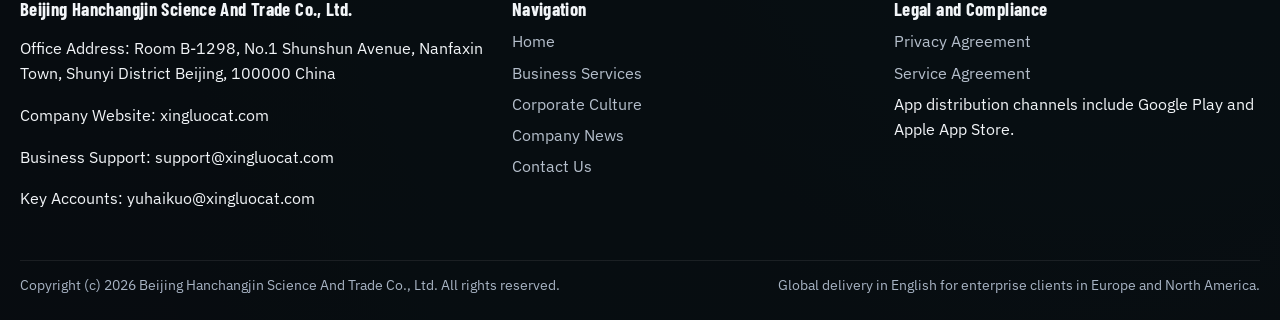
==== commit 0d1220b1: "xingluocat" ====
--- a/contact.html
+++ b/contact.html
@@ -4,8 +4,8 @@
   <meta charset="UTF-8">
   <meta http-equiv="X-UA-Compatible" content="IE=edge">
   <meta name="viewport" content="width=device-width, initial-scale=1.0">
-  <title>Contact Us | Henan Xingluo Cat Technology Co., Ltd</title>
-  <meta name="description" content="Contact Henan Xingluo Cat Technology Co., Ltd for business support, key account cooperation, and project consultations in Europe and North America.">
+  <title>Contact Us | Beijing Hanchangjin Science And Trade Co., Ltd.</title>
+  <meta name="description" content="Contact Beijing Hanchangjin Science And Trade Co., Ltd. for business support, key account cooperation, and project consultations in Europe and North America.">
   <meta name="robots" content="index, follow, max-image-preview:large">
   <link rel="canonical" href="https://xingluocat.com/contact.html">
   <link rel="preconnect" href="https://fonts.googleapis.com">
@@ -19,7 +19,7 @@
     <div class="container header-row">
       <a class="brand" href="index.html" aria-label="Go to homepage">
         <img src="images/logo.svg" alt="Xingluo Cat logo">
-        <strong>Henan Xingluo Cat</strong>
+        <strong>Beijing Hanchangjin</strong>
       </a>
       <button class="nav-toggle" aria-expanded="false" aria-controls="main-nav" aria-label="Toggle menu">Menu</button>
       <nav id="main-nav" class="main-nav" aria-label="Primary navigation">
@@ -53,11 +53,11 @@
       <div class="container split-box">
         <article class="card reveal">
           <h2>Official Company Information</h2>
-          <p><strong>Company Name:</strong> Henan Xingluo Cat Technology Co., Ltd</p>
-          <p><strong>Office Address:</strong> No. 1102, 11th Floor, Unit 2, South Hanghai Road and West Yinying Road, Guancheng Hui District, Zhengzhou, 450000, CN</p>
+          <p><strong>Company Name:</strong> Beijing Hanchangjin Science And Trade Co., Ltd.</p>
+          <p><strong>Office Address:</strong> Room B-1298, No.1 Shunshun Avenue, Nanfaxin Town, Shunyi District Beijing, 100000 China</p>
           <p><strong>Company Website:</strong> <a href="https://xingluocat.com">xingluocat.com</a></p>
           <p><strong>Business Support:</strong> <a href="mailto:support@xingluocat.com">support@xingluocat.com</a></p>
-          <p><strong>Key Accounts:</strong> <a href="mailto:wangsaisai1@xingluocat.com">wangsaisai1@xingluocat.com</a></p>
+          <p><strong>Key Accounts:</strong> <a href="mailto:yuhaikuo@xingluocat.com">yuhaikuo@xingluocat.com</a></p>
           <p class="notice">For legal notices regarding privacy, service terms, app-store policy adaptation, and age-specific compliance, refer to the Privacy Agreement and Service Agreement linked in the footer.</p>
         </article>
         <figure class="feature-image reveal">
@@ -152,7 +152,7 @@
               <tr>
                 <td>Key Accounts</td>
                 <td>Priority coordination through agreed service rhythm</td>
-                <td>wangsaisai1@xingluocat.com</td>
+                <td>yuhaikuo@xingluocat.com</td>
               </tr>
             </tbody>
           </table>
@@ -201,7 +201,7 @@
           </article>
           <article class="card reveal">
             <h3>Enterprise and Key Accounts</h3>
-            <p>Use wangsaisai1@xingluocat.com for larger account planning, long-term cooperation, and priority coordination.</p>
+            <p>Use yuhaikuo@xingluocat.com for larger account planning, long-term cooperation, and priority coordination.</p>
           </article>
           <article class="card reveal">
             <h3>Website Reference</h3>
@@ -294,10 +294,10 @@
             <h2>Transparent Contact, Structured Delivery, Clear Accountability</h2>
           </div>
         </div>
-        <p>Henan Xingluo Cat Technology Co., Ltd provides clear contact points, explicit company identity information, and structured onboarding for serious commercial cooperation. If your team is preparing a software, website, mobile management app, or globally distributed digital product, we are ready to review it.</p>
+        <p>Beijing Hanchangjin Science And Trade Co., Ltd. provides clear contact points, explicit company identity information, and structured onboarding for serious commercial cooperation. If your team is preparing a software, website, mobile management app, or globally distributed digital product, we are ready to review it.</p>
         <div class="hero-actions" style="margin-top:1rem;">
           <a class="button button-primary" href="mailto:support@xingluocat.com">Email Business Support</a>
-          <a class="button button-secondary" href="mailto:wangsaisai1@xingluocat.com">Contact Key Accounts</a>
+          <a class="button button-secondary" href="mailto:yuhaikuo@xingluocat.com">Contact Key Accounts</a>
         </div>
       </div>
     </section>
@@ -306,11 +306,11 @@
   <footer class="site-footer">
     <div class="container footer-grid">
       <section>
-        <h3>Henan Xingluo Cat Technology Co., Ltd</h3>
-        <p>Office Address: No. 1102, 11th Floor, Unit 2, South Hanghai Road and West Yinying Road, Guancheng Hui District, Zhengzhou, 450000, CN</p>
+        <h3>Beijing Hanchangjin Science And Trade Co., Ltd.</h3>
+        <p>Office Address: Room B-1298, No.1 Shunshun Avenue, Nanfaxin Town, Shunyi District Beijing, 100000 China</p>
         <p>Company Website: <a href="https://xingluocat.com">xingluocat.com</a></p>
         <p>Business Support: <a href="mailto:support@xingluocat.com">support@xingluocat.com</a></p>
-        <p>Key Accounts: <a href="mailto:wangsaisai1@xingluocat.com">wangsaisai1@xingluocat.com</a></p>
+        <p>Key Accounts: <a href="mailto:yuhaikuo@xingluocat.com">yuhaikuo@xingluocat.com</a></p>
       </section>
       <section>
         <h3>Navigation</h3>
@@ -332,7 +332,7 @@
       </section>
     </div>
     <div class="container footer-bottom">
-      <span>Copyright (c) <span id="year"></span> Henan Xingluo Cat Technology Co., Ltd. All rights reserved.</span>
+      <span>Copyright (c) <span id="year"></span> Beijing Hanchangjin Science And Trade Co., Ltd. All rights reserved.</span>
       <span>Global delivery in English for enterprise clients in Europe and North America.</span>
     </div>
   </footer>
